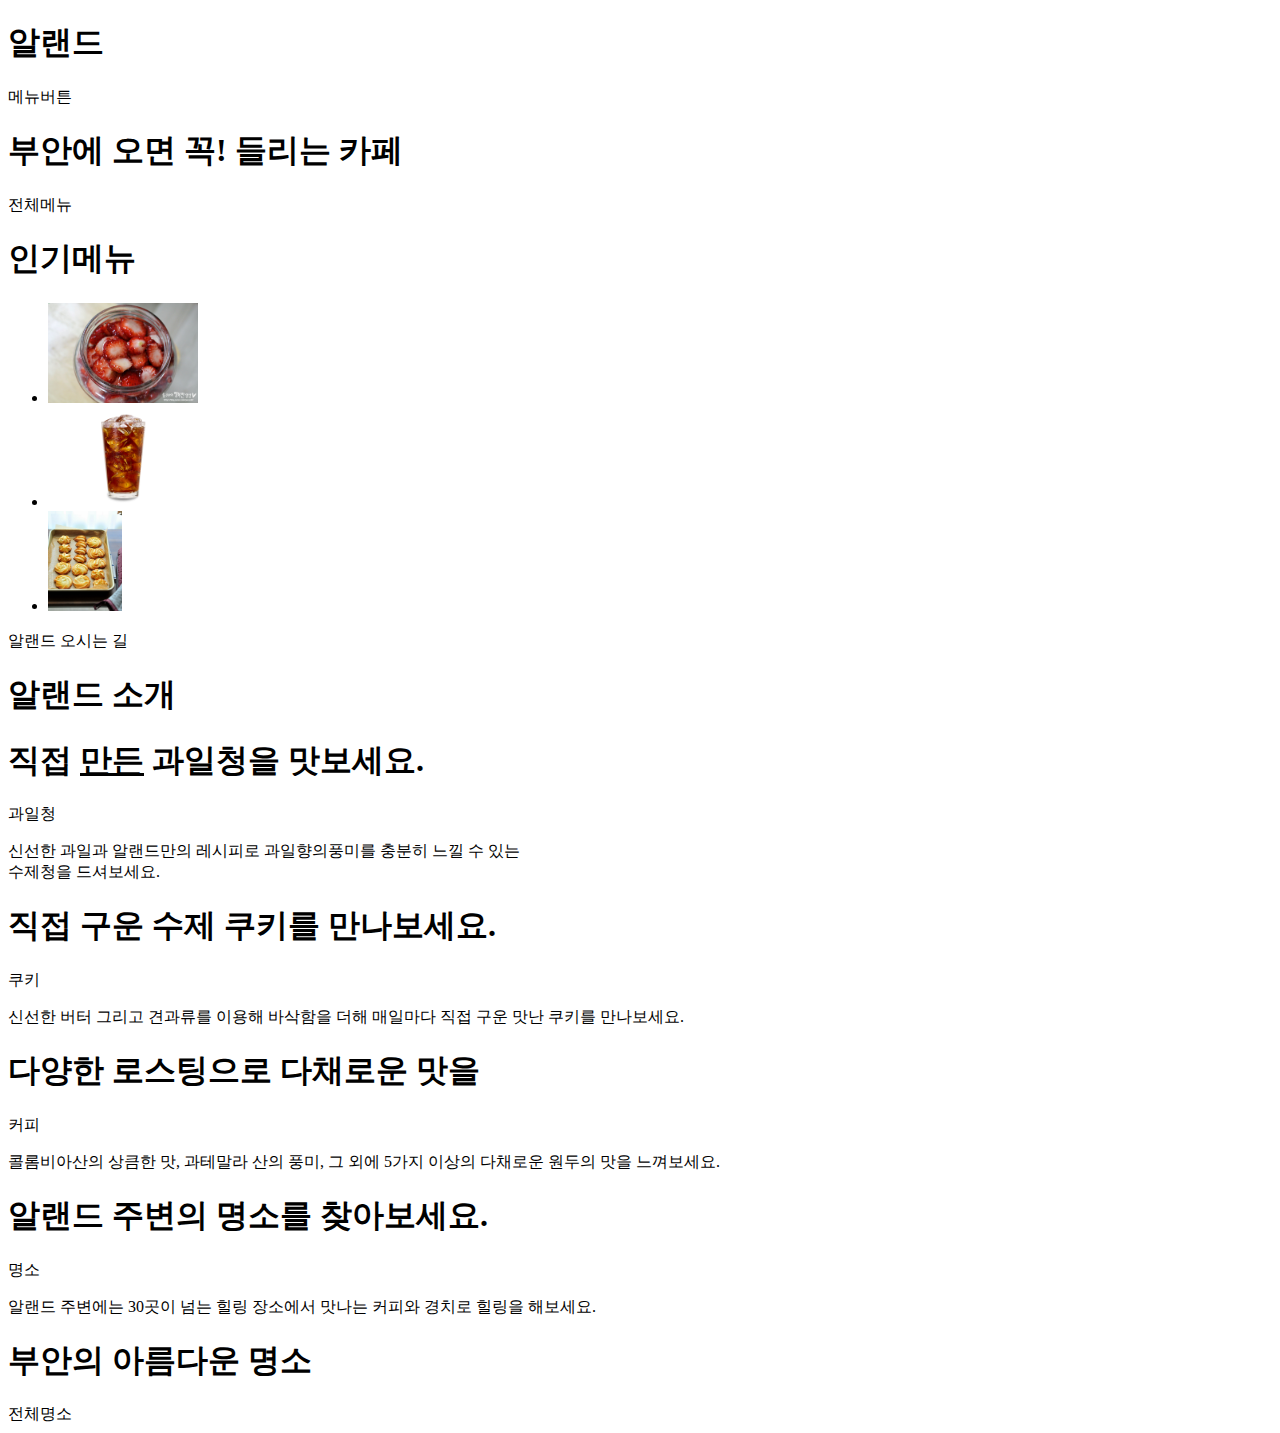
==== index.html @ 7d6f7ea0 "html-study" ====
<!DOCTYPE html>
<html lang="en">
  <head>
    <meta charset="UTF-8" />
    <meta http-equiv="X-UA-Compatible" content="IE=edge" />
    <meta name="viewport" content="width=device-width, initial-scale=1.0" />
    <title>Document</title>
  </head>
  <body>
    <header>
      <h1>알랜드</h1>
      <div>메뉴버튼</div>
    </header>
    <!-- -------------------------------------------------------------------------- -->
    <nav>
      <h1>부안에 오면 꼭! 들리는 카페</h1>

      <div>전체메뉴</div>

      <nav>
        <h1>인기메뉴</h1>
        <ul>
          <li>
            <a target="_blank" href="menu/detail.html"
              ><img height="100" src="images/17.jpg" alt="딸기청"
            /></a>
          </li>
          <li>
            <a href="menu/detail.html"
              ><img height="100" src="images/18.jpg" alt="아메리카노"
            /></a>
          </li>
          <li>
            <a href="menu/detail.html"
              ><img height="100" src="images/19.jpg" alt="버터쿠키"
            /></a>
          </li>
        </ul>
      </nav>

      <div>알랜드 오시는 길</div>
    </nav>

    <!-- -------------------------------------------------------------------------- -->
    <section id="aland-info">
      <h1>알랜드 소개</h1>

      <article>
        <h1>직접 <u>만든</u> 과일청을 맛보세요.</h1>
        <div>과일청</div>
        <p>
          신선한 과일과 알랜드만의 레시피로 과일향의풍미를 충분히 느낄 수
          있는<br />
          수제청을 드셔보세요.
        </p>
      </article>

      <article>
        <h1>직접 구운 수제 쿠키를 만나보세요.</h1>
        <div>쿠키</div>
        <p>
          신선한 버터 그리고 견과류를 이용해 바삭함을 더해 매일마다 직접 구운
          맛난 쿠키를 만나보세요.
        </p>
      </article>

      <article>
        <h1>다양한 로스팅으로 다채로운 맛을</h1>
        <div>커피</div>
        <p>
          콜롬비아산의 상큼한 맛, 과테말라 산의 풍미, 그 외에 5가지 이상의
          다채로운 원두의 맛을 느껴보세요.
        </p>
      </article>

      <article>
        <h1>알랜드 주변의 명소를 찾아보세요.</h1>
        <div>명소</div>
        <p>
          알랜드 주변에는 30곳이 넘는 힐링 장소에서 맛나는 커피와 경치로 힐링을
          해보세요.
        </p>
      </article>
    </section>

    <!-- -------------------------------------------------------------------------- -->
    <section>
      <header>
        <h1>부안의 아름다운 명소</h1>
        <div>전체명소</div>
      </header>
    </section>
  </body>
</html>
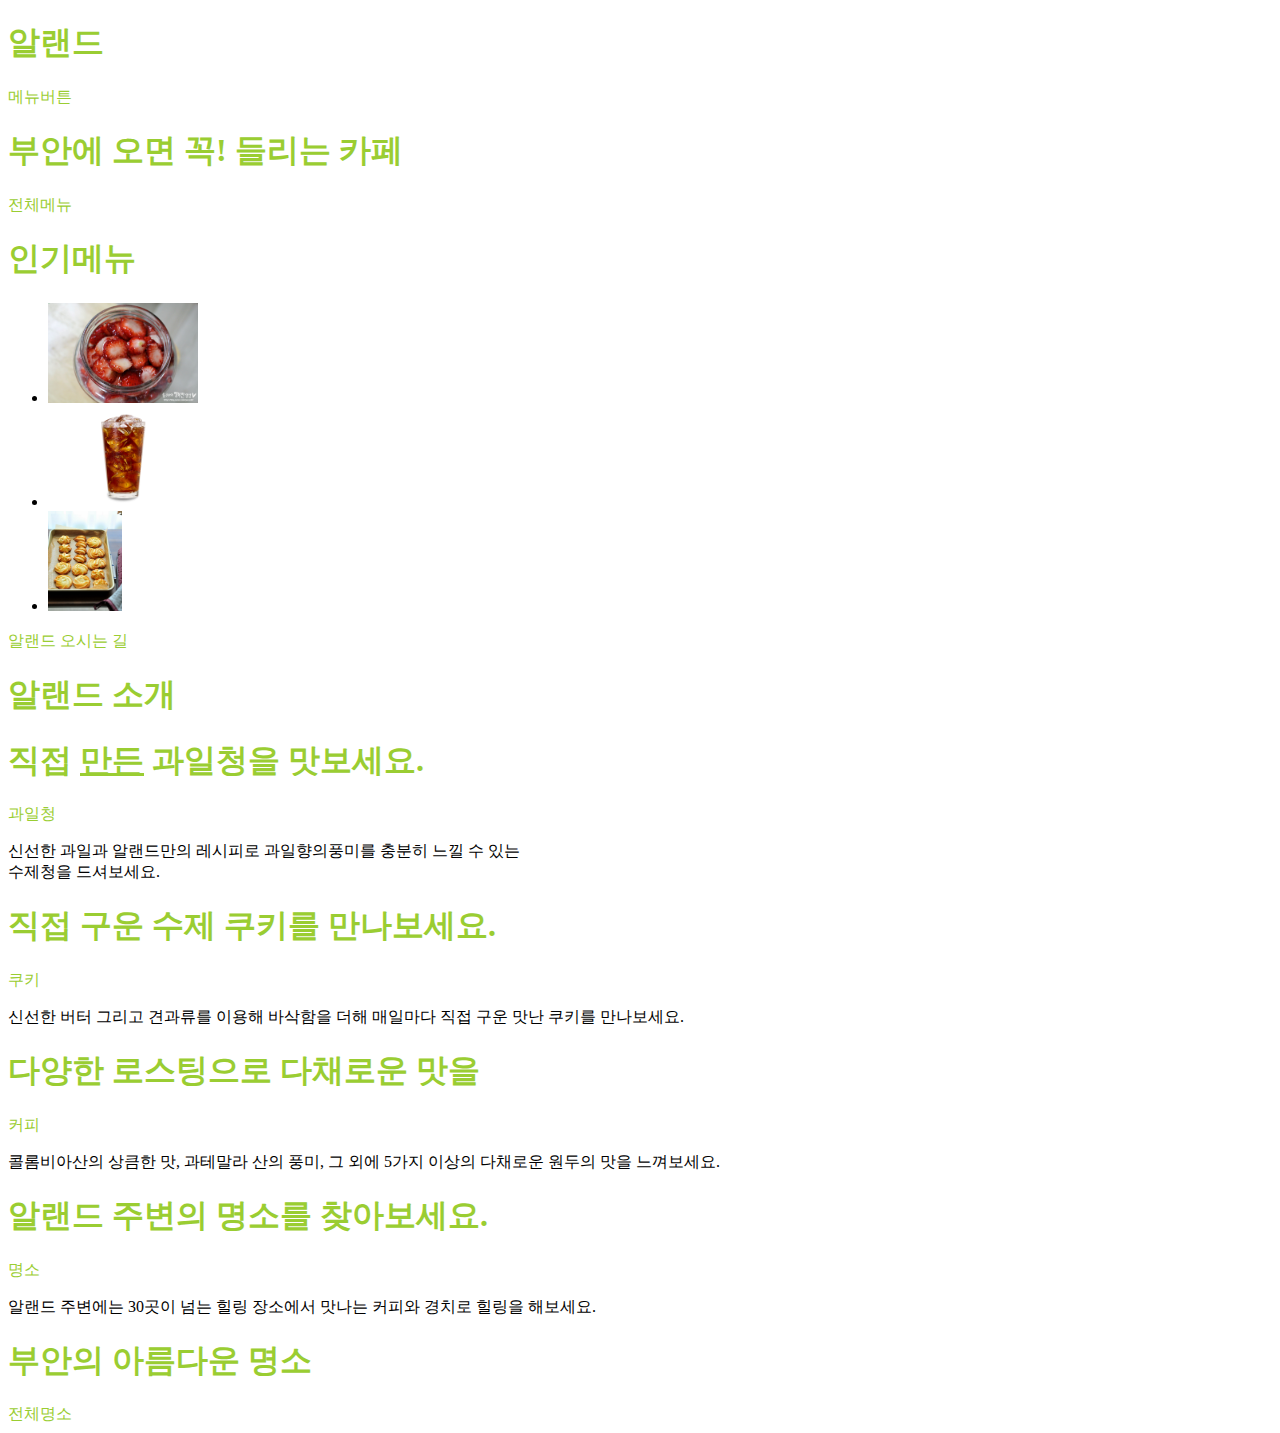
==== commit 2800d83e: "html-study" ====
--- a/index.html
+++ b/index.html
@@ -5,6 +5,12 @@
     <meta http-equiv="X-UA-Compatible" content="IE=edge" />
     <meta name="viewport" content="width=device-width, initial-scale=1.0" />
     <title>Document</title>
+    <style>
+      h1,
+      div {
+        color: yellowgreen;
+      }
+    </style>
   </head>
   <body>
     <header>
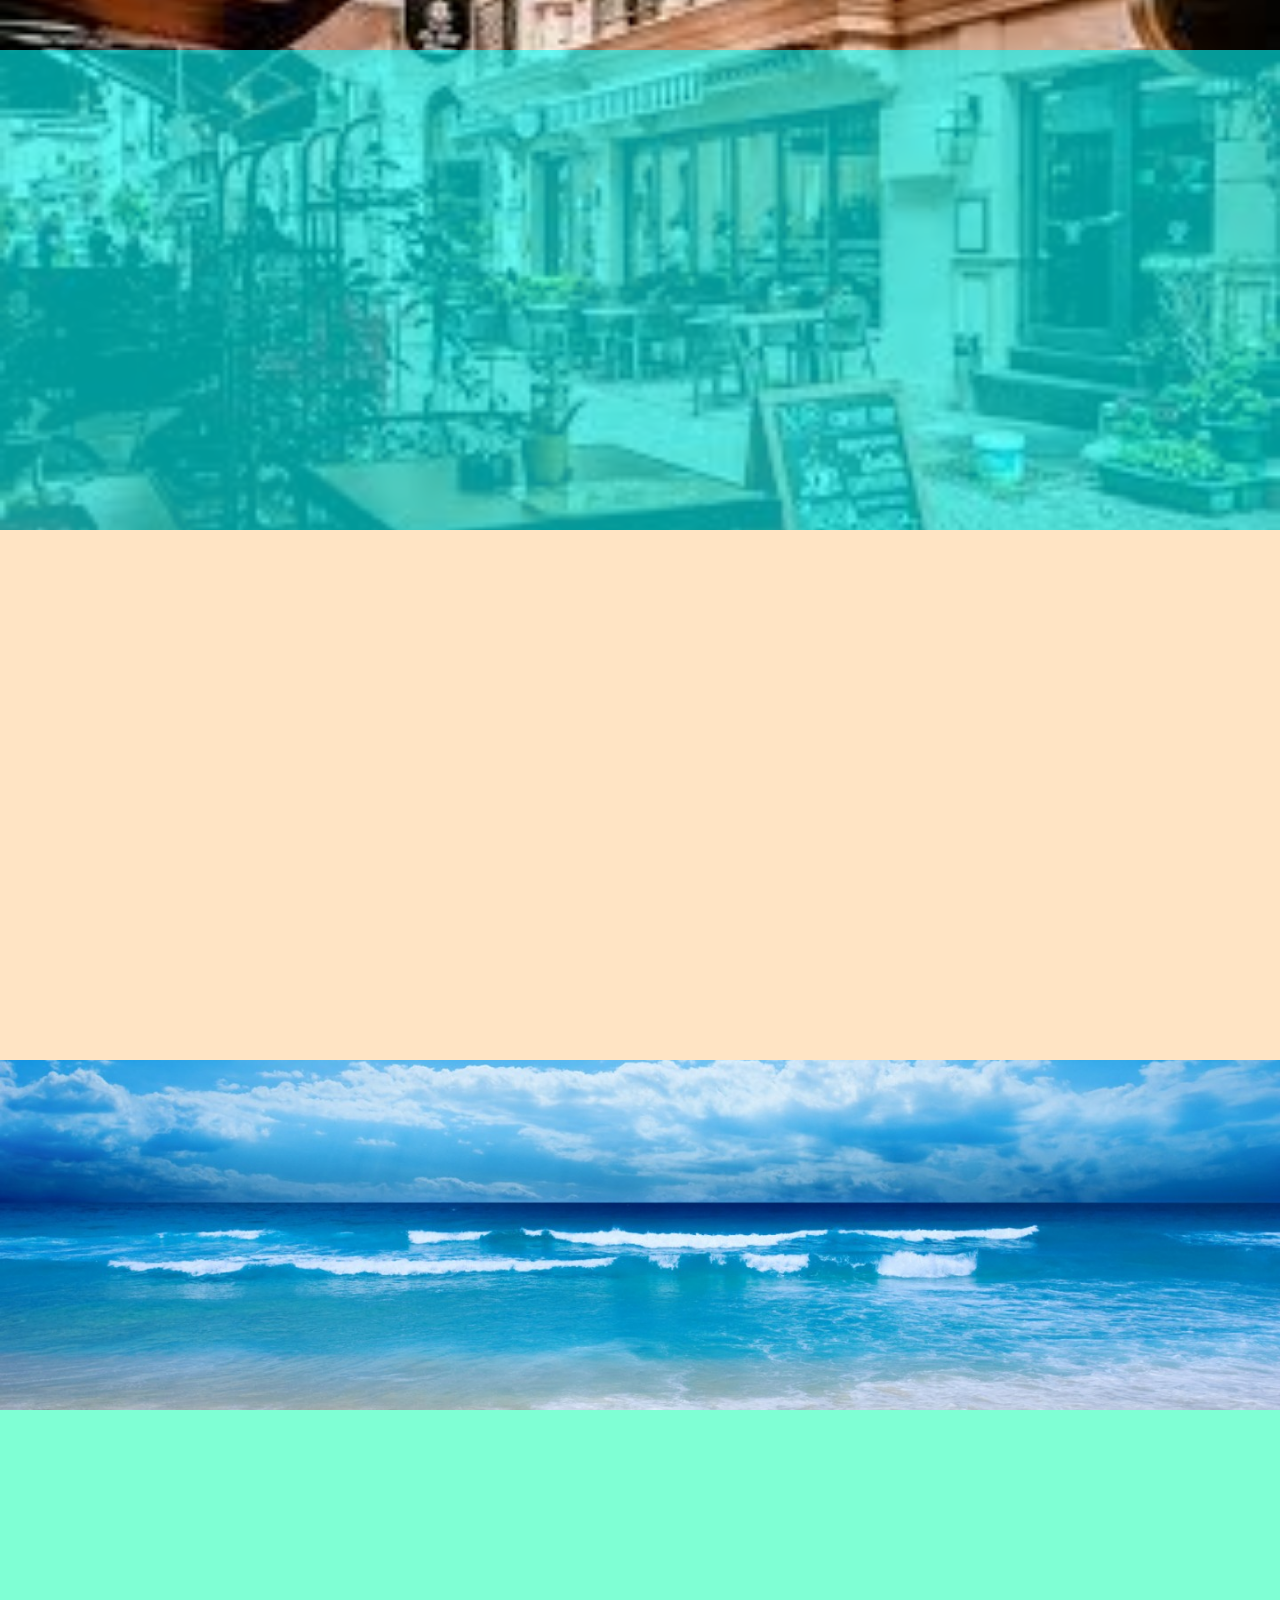
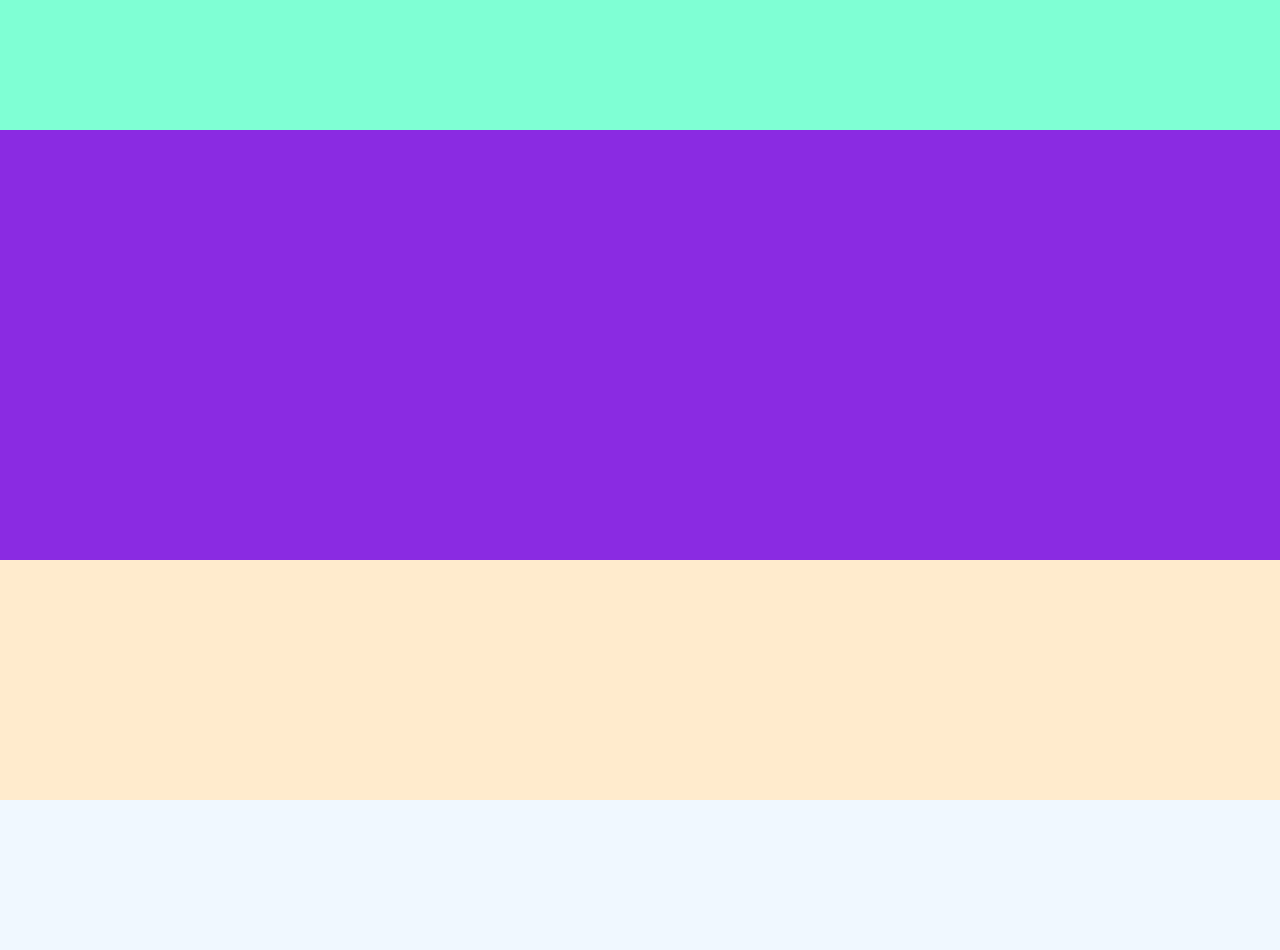
==== commit b67728f6: "html/css-study" ====
--- a/index.html
+++ b/index.html
@@ -5,21 +5,18 @@
     <meta http-equiv="X-UA-Compatible" content="IE=edge" />
     <meta name="viewport" content="width=device-width, initial-scale=1.0" />
     <title>Document</title>
-    <style>
-      h1,
-      div {
-        color: yellowgreen;
-      }
-    </style>
+    <!-- <link rel="stylesheet" href="css/style.css" type="text/css" /> -->
+    <link rel="stylesheet" href="css/index.css" type="text/css" />
   </head>
   <body>
-    <header>
-      <h1>알랜드</h1>
-      <div>메뉴버튼</div>
-    </header>
-    <!-- -------------------------------------------------------------------------- -->
-    <nav>
-      <h1>부안에 오면 꼭! 들리는 카페</h1>
+    <div class="header-cafe-bg-box">
+      <header class="header">
+        <!-- <h1>알랜드</h1>
+      <div>메뉴버튼</div> -->
+      </header>
+      <!-- -------------------------------------------------------------------------- -->
+      <nav id="cafe" class="cafe">
+        <!-- <h1>부안에 오면 꼭! 들리는 카페</h1>
 
       <div>전체메뉴</div>
 
@@ -44,12 +41,12 @@
         </ul>
       </nav>
 
-      <div>알랜드 오시는 길</div>
-    </nav>
-
+      <div>알랜드 오시는 길</div> -->
+      </nav>
+    </div>
     <!-- -------------------------------------------------------------------------- -->
-    <section id="aland-info">
-      <h1>알랜드 소개</h1>
+    <section class="rland">
+      <!-- <h1>알랜드 소개</h1>
 
       <article>
         <h1>직접 <u>만든</u> 과일청을 맛보세요.</h1>
@@ -86,15 +83,20 @@
           알랜드 주변에는 30곳이 넘는 힐링 장소에서 맛나는 커피와 경치로 힐링을
           해보세요.
         </p>
-      </article>
+      </article> -->
     </section>
 
     <!-- -------------------------------------------------------------------------- -->
-    <section>
-      <header>
+    <section class="spot">
+      <!-- <header>
         <h1>부안의 아름다운 명소</h1>
         <div>전체명소</div>
-      </header>
+      </header> -->
     </section>
+    <section class="visited-review"></section>
+    <section class="blog"></section>
+    <section class="location"></section>
+    <section class="business-hour"></section>
+    <footer class="footer"></footer>
   </body>
 </html>
--- a/css/style.css
+++ b/css/style.css
@@ -0,0 +1,3 @@
+body {
+  margin: 0;
+}
--- a/css/index.css
+++ b/css/index.css
@@ -0,0 +1,53 @@
+@import url(style.css);
+
+.header-cafe-bg-box {
+  background-image: url("../images/cafe.jpg");
+  background-repeat: no-repeat;
+  background-position: center;
+  background-size: cover;
+}
+
+.header {
+  height: 50px;
+  /* vh, vw, vmin, vmax */
+}
+
+.cafe {
+  height: 480px;
+  background-color: #00ffff99;
+}
+
+.rland {
+  height: 530px;
+  background-color: bisque;
+}
+
+.spot {
+  height: 350px;
+  /* background: url("../images/sea.jpg"); */
+  background: url("../images/sea2.jpg") no-repeat center/cover;
+  /* background-image:url("../images/sea2.jpg") */
+  /* background-repeat: no-repeat;
+  background-position: center;
+  background-size: cover; */
+}
+
+.blog {
+  height: 320px;
+  background-color: aquamarine;
+}
+
+.location {
+  height: 430px;
+  background-color: blueviolet;
+}
+
+.business-hour {
+  height: 240px;
+  background-color: blanchedalmond;
+}
+
+.footer {
+  height: 150px;
+  background-color: aliceblue;
+}
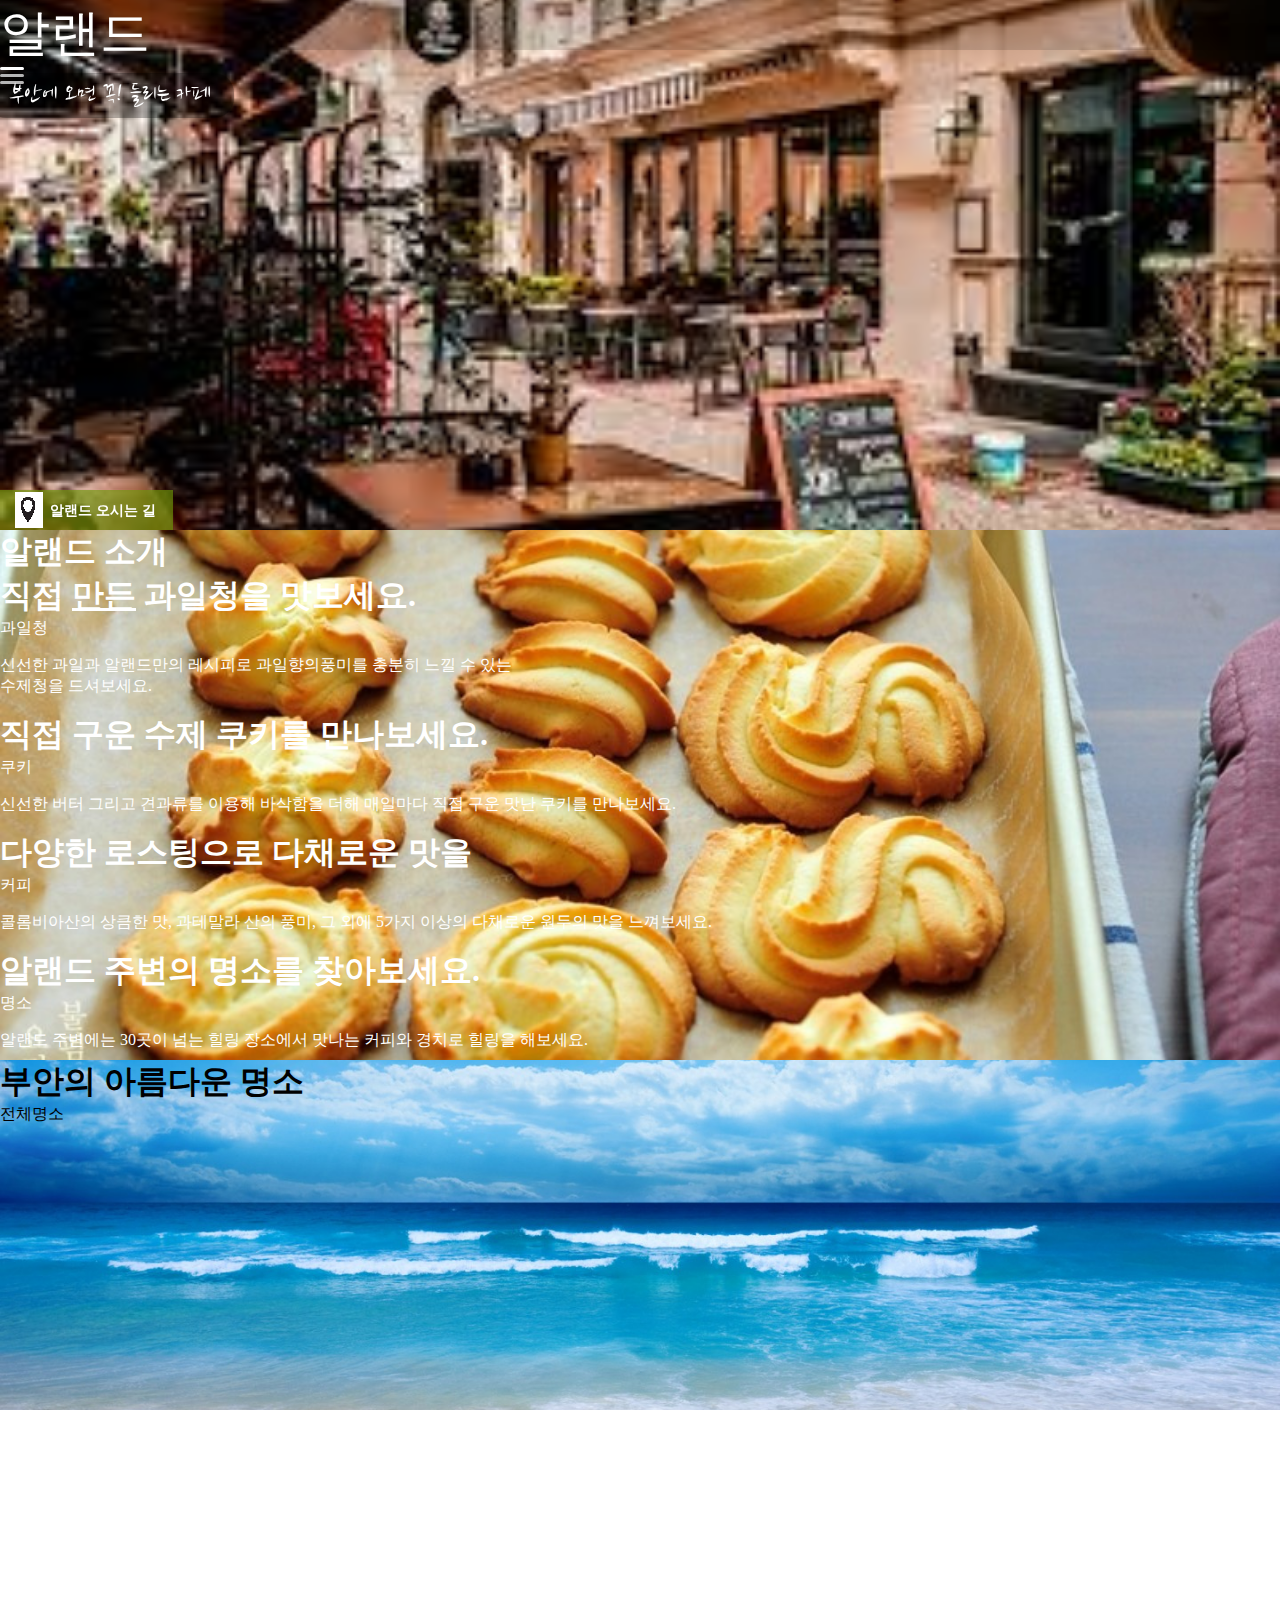
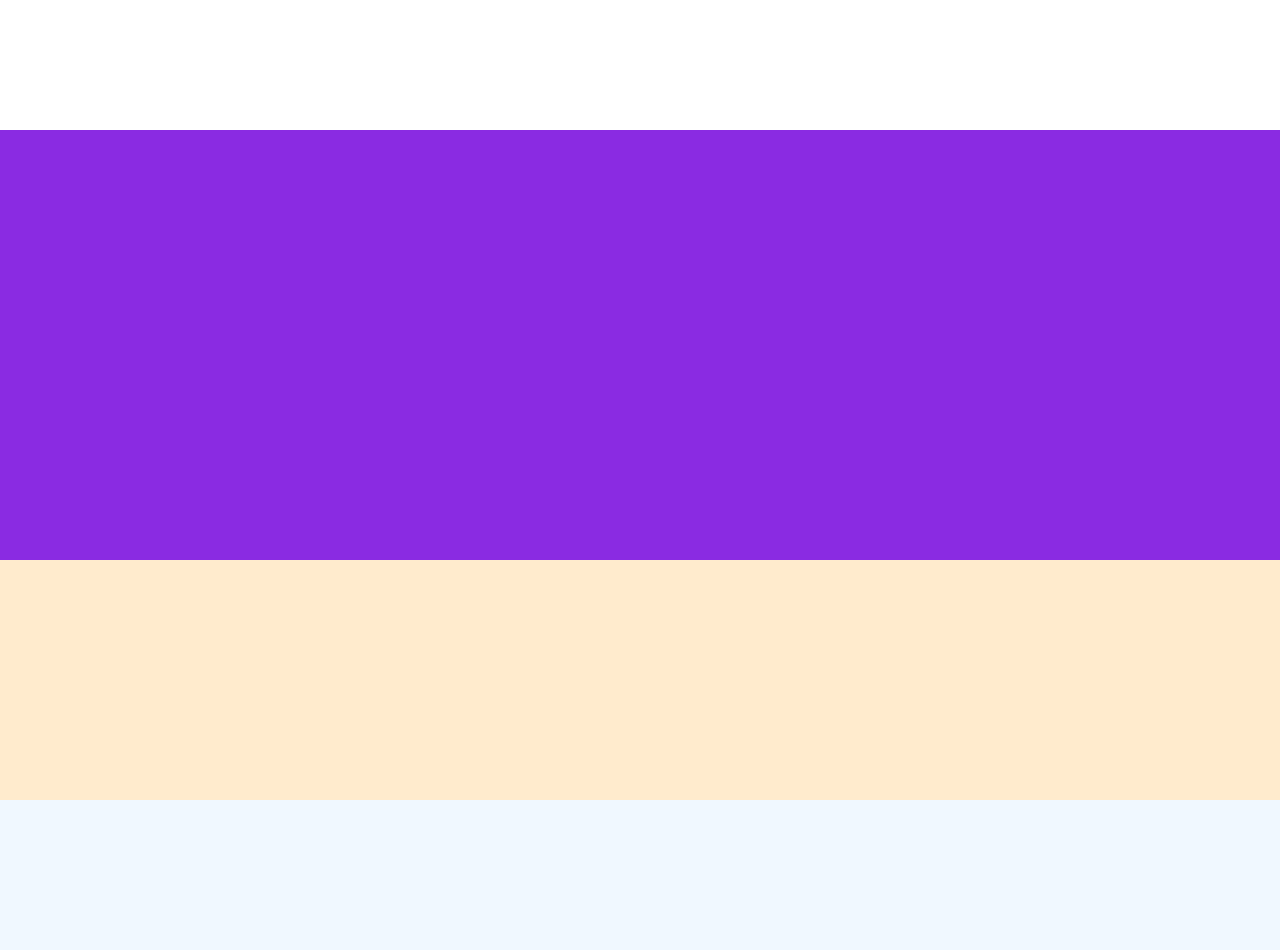
==== commit 87f9c648: "css-study" ====
--- a/index.html
+++ b/index.html
@@ -11,42 +11,53 @@
   <body>
     <div class="header-cafe-bg-box">
       <header class="header">
-        <!-- <h1>알랜드</h1>
-      <div>메뉴버튼</div> -->
+        <h1 class="header-title">알랜드</h1>
+        <div><a class="img-btn-menu">메뉴버튼</a></div>
       </header>
       <!-- -------------------------------------------------------------------------- -->
       <nav id="cafe" class="cafe">
-        <!-- <h1>부안에 오면 꼭! 들리는 카페</h1>
+        <h1 class="cafe-title">부안에 오면 꼭! 들리는 카페</h1>
 
-      <div>전체메뉴</div>
+        <!-- <div><a href="" class="btn-cafe-menu-all">전체메뉴</a></div>
 
-      <nav>
-        <h1>인기메뉴</h1>
-        <ul>
-          <li>
-            <a target="_blank" href="menu/detail.html"
-              ><img height="100" src="images/17.jpg" alt="딸기청"
-            /></a>
-          </li>
-          <li>
-            <a href="menu/detail.html"
-              ><img height="100" src="images/18.jpg" alt="아메리카노"
-            /></a>
-          </li>
-          <li>
-            <a href="menu/detail.html"
-              ><img height="100" src="images/19.jpg" alt="버터쿠키"
-            /></a>
-          </li>
-        </ul>
-      </nav>
+        <nav class="top-menu d-inline-block">
+          <h1 class="d-none">인기메뉴</h1>
+          <ul class="d-inline-block">
+            <li>
+              <img height="100" src="images/17.jpg" alt="딸기청" />
+              <a target="_blank" href="menu/detail.html">딸기청</a>
+            </li>
+            <li>
+              <img height="100" src="images/18.jpg" alt="카페 아메리카노" />
+              <a href="menu/detail.html">카페 아메리카노</a>
+            </li>
+            <li>
+              <img height="100" src="images/19.jpg" alt="버터쿠키" />
+              <a href="menu/detail.html">버터쿠키</a>
+            </li>
+            <li>
+              <img height="100" src="images/17.jpg" alt="딸기청" />
+              <a target="_blank" href="menu/detail.html">딸기청</a>
+            </li>
+            <li>
+              <img height="100" src="images/18.jpg" alt="카페 아메리카노" />
+              <a href="menu/detail.html">카페 아메리카노</a>
+            </li>
+            <li>
+              <img height="100" src="images/19.jpg" alt="버터쿠키" />
+              <a href="menu/detail.html">버터쿠키</a>
+            </li>
+          </ul>
+        </nav> -->
 
-      <div>알랜드 오시는 길</div> -->
+        <div class="rland-location d-inline-block">
+          <a href="" class="btn-rland-location">알랜드 오시는 길</a>
+        </div>
       </nav>
     </div>
     <!-- -------------------------------------------------------------------------- -->
     <section class="rland">
-      <!-- <h1>알랜드 소개</h1>
+      <h1>알랜드 소개</h1>
 
       <article>
         <h1>직접 <u>만든</u> 과일청을 맛보세요.</h1>
@@ -83,15 +94,15 @@
           알랜드 주변에는 30곳이 넘는 힐링 장소에서 맛나는 커피와 경치로 힐링을
           해보세요.
         </p>
-      </article> -->
+      </article>
     </section>
 
     <!-- -------------------------------------------------------------------------- -->
     <section class="spot">
-      <!-- <header>
+      <header>
         <h1>부안의 아름다운 명소</h1>
         <div>전체명소</div>
-      </header> -->
+      </header>
     </section>
     <section class="visited-review"></section>
     <section class="blog"></section>
--- a/css/style.css
+++ b/css/style.css
@@ -1,3 +1,19 @@
-body {
+/* ==============reset==================== */
+body,
+h1 {
   margin: 0;
 }
+
+a {
+  text-decoration: none;
+}
+
+/* ============utils=================== */
+/* -----------display--------- */
+.d-none {
+  display: none;
+}
+
+.d-inline-block {
+  display: inline-block;
+}
--- a/css/index.css
+++ b/css/index.css
@@ -1,4 +1,22 @@
 @import url(style.css);
+/* 시스템 폰트를 웹폰트로 바꿔 사용 
+@font-face{
+    font-family: "newlec";
+    src:url("../font/aa.woff2");
+} */
+
+@import url("https://fonts.googleapis.com/css2?family=Nanum+Brush+Script&display=swap");
+
+.img-btn-menu {
+  background-image: url("../images/menu.svg");
+  background-repeat: no-repeat;
+  background-position: left top;
+  width: 24px;
+  height: 24px;
+  display: inline-block;
+  overflow: hidden;
+  text-indent: -999px;
+}
 
 .header-cafe-bg-box {
   background-image: url("../images/cafe.jpg");
@@ -8,18 +26,55 @@
 }
 
 .header {
+  width: 100%;
   height: 50px;
   /* vh, vw, vmin, vmax */
+  background-color: #0002;
+  /* layout */
+  position: sticky;
+  top: 0px;
 }
 
 .cafe {
   height: 480px;
-  background-color: #00ffff99;
+  /* background-color: #00ffff99; */
+  /* background: linear-gradient(#e66465, #9198e5);
+ */
+  position: relative;
+}
+.cafe-title {
+  position: absolute;
+  left: -14px;
+  top: 23px;
+}
+
+.rland-location {
+  position: absolute;
+  /* position: fixed; */
+  /* position: relative; */
+  /* position: sticky; */
+
+  left: 0px;
+  /* left: 0px; */
+  bottom: 0px;
 }
 
 .rland {
   height: 530px;
-  background-color: bisque;
+  background: url("../images/19.jpg") no-repeat left top/cover;
+  overflow: auto;
+  color: white;
+  background-attachment: fixed;
+
+  /* background-image: radial-gradient(
+    ellipse closest-side at 100px 100px,
+    red 33%,
+    green 33% 66%,
+    blue 66% 100%
+  ); */
+
+  /* background-image: linear-gradient(45deg, red 20%, green 70%, blue 100%); */
+  /* background-image: linear-gradient(45deg, red 20%, green 20% 70%, blue 70% 100%); */
 }
 
 .spot {
@@ -34,7 +89,7 @@
 
 .blog {
   height: 320px;
-  background-color: aquamarine;
+  /* background-color: aquamarine; */
 }
 
 .location {
@@ -51,3 +106,118 @@
   height: 150px;
   background-color: aliceblue;
 }
+/* ======content block=================================== */
+.header-title {
+  font-family: "Segoe UI", "굴림", "돋움", sans-serif;
+  font-weight: normal;
+  font-size: 50px;
+  color: #fff;
+  font-style: oblique 80deg;
+  font-stretch: expanded;
+}
+.cafe-title {
+  font-family: "Nanum Brush Script", cursive;
+  font-size: 26px;
+  font-weight: normal;
+  color: white;
+  text-align: center;
+  line-height: 45px;
+  /* 콘텐츠 박스 스타일 */
+  background-color: rgba(0, 0, 0, 0.29);
+  width: 248px;
+  height: 45px;
+  border-radius: 20px;
+}
+
+.top-menu {
+  padding: 31px 0;
+  background-color: #fff6;
+}
+
+.top-menu > ul {
+  width: 1000px;
+  margin: 0;
+  padding: 0;
+  /* border: 1px solid blue; */
+
+  overflow: hidden;
+}
+
+.top-menu li {
+  float: left;
+  list-style-type: none;
+  width: 100px;
+  height: 100px;
+  /* border: 1px solid red; */
+
+  margin-left: 20px;
+}
+
+.top-menu li:first-child {
+  margin-left: 24px;
+}
+
+.top-menu li > img {
+  width: 100%;
+  height: 100%;
+  object-fit: cover;
+}
+
+.top-menu li > a {
+  width: 100%;
+  height: 100%;
+  border: 1px solid green;
+  text-align: center;
+
+  display: flex;
+  align-items: center;
+  justify-content: center;
+
+  background-color: #0006;
+  color: #fff;
+}
+
+.top-menu li:hover > a {
+  position: relative;
+  top: -100%;
+}
+
+/* ======================btn content================== */
+
+.btn-cafe-menu-all {
+  /* text style */
+  font-family: "Segoe UI", sans-serif;
+  font-size: 12px;
+  font-weight: bold;
+  color: white;
+  text-align: center;
+  line-height: 30px;
+
+  /* content box style */
+  display: inline-block;
+  /* width: 100px;
+  height: 30px; */
+  padding: 3px 14px;
+  border-radius: 10px 0%;
+  background-color: #d68814;
+  text-decoration: none;
+}
+
+.btn-rland-location {
+  font-family: "Segoe UI", sans-serif;
+  font-size: 14px;
+  font-weight: bold;
+  color: #fff;
+  line-height: 40px;
+
+  display: inline-block;
+  background-color: rgba(110, 152, 9, 0.65);
+  box-sizing: border-box;
+  width: 173px;
+  height: 40px;
+  padding-left: 50px;
+
+  background-image: url("../images/location.png");
+  background-repeat: no-repeat;
+  background-position: left 15px center;
+}
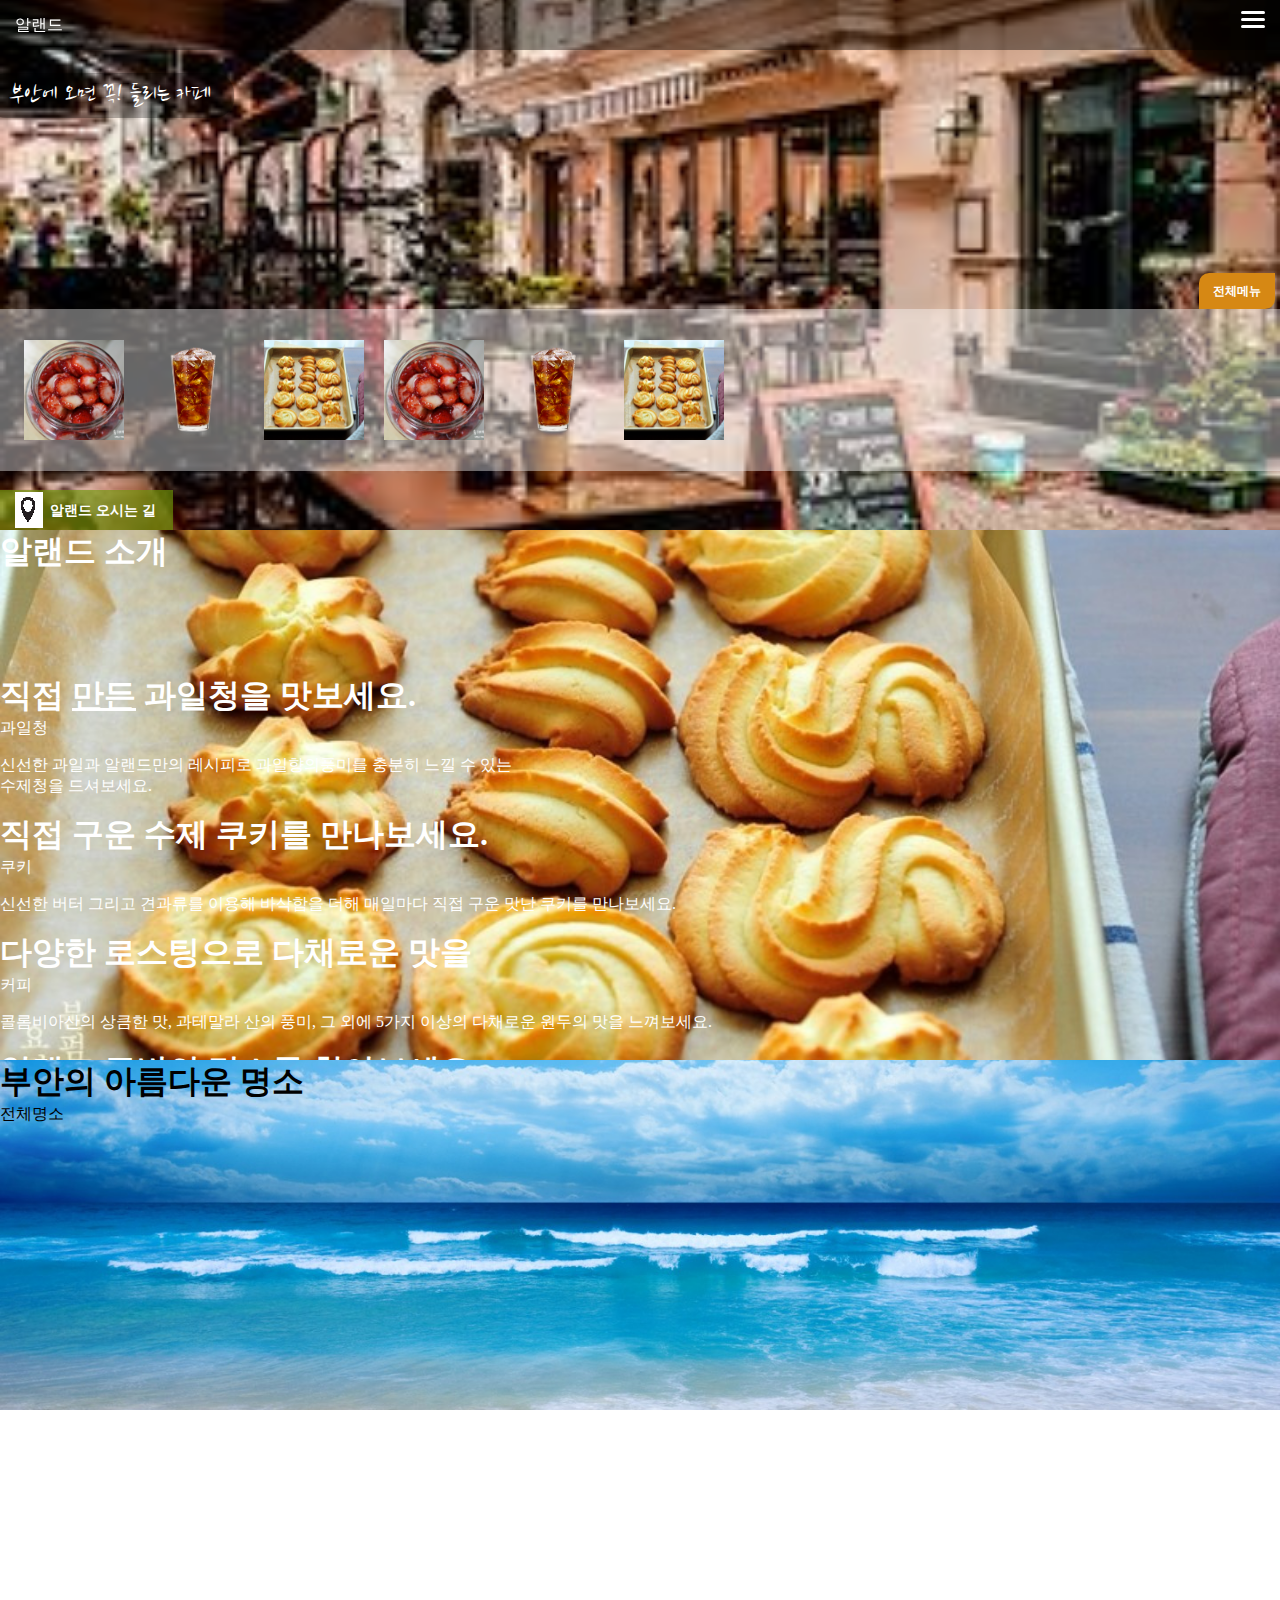
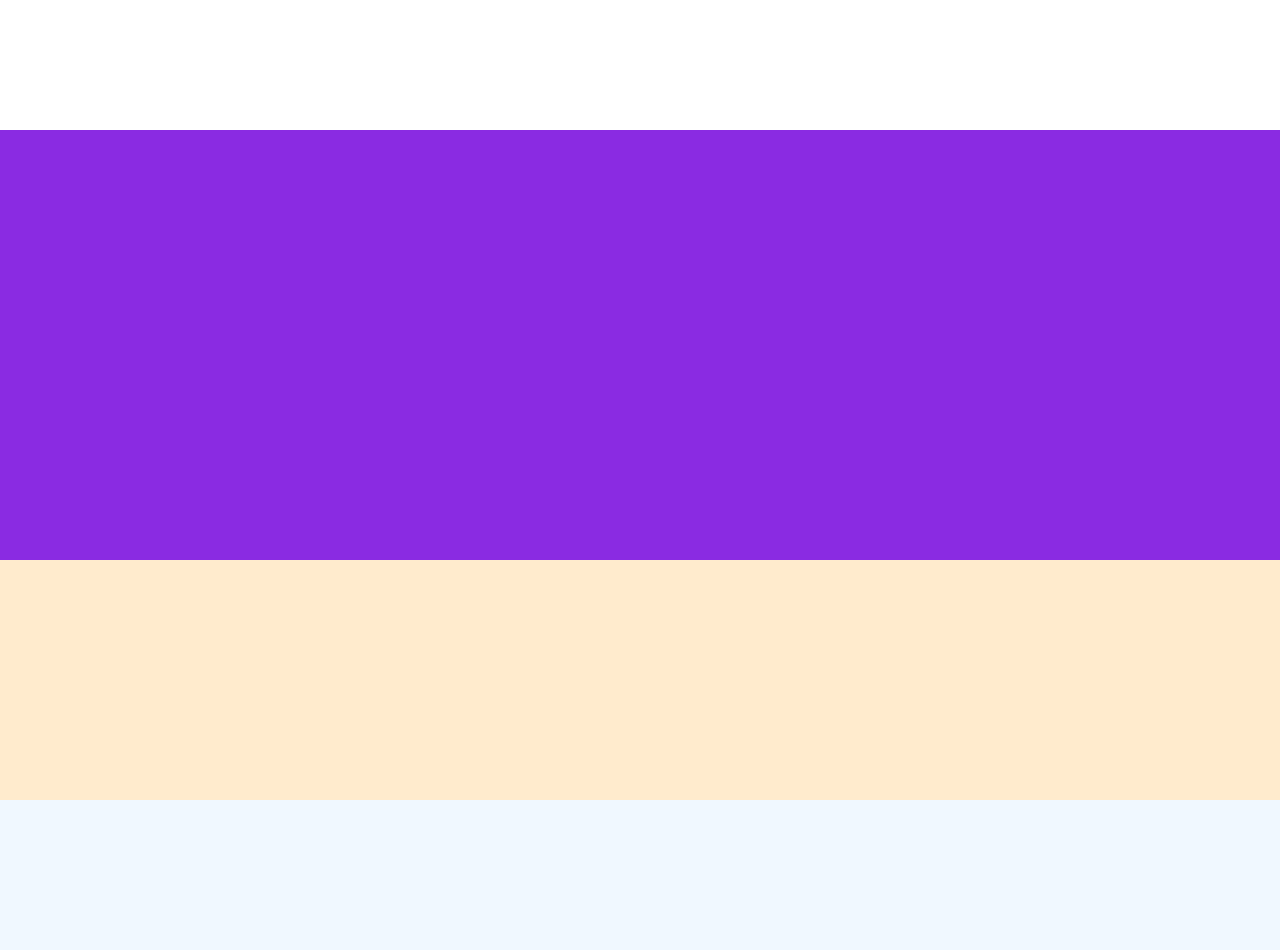
==== commit 6c2fac49: "css/javascript-study" ====
--- a/index.html
+++ b/index.html
@@ -18,7 +18,9 @@
       <nav id="cafe" class="cafe">
         <h1 class="cafe-title">부안에 오면 꼭! 들리는 카페</h1>
 
-        <!-- <div><a href="" class="btn-cafe-menu-all">전체메뉴</a></div>
+        <div class="cafe-menu-all">
+          <a href="" class="btn-cafe-menu-all">전체메뉴</a>
+        </div>
 
         <nav class="top-menu d-inline-block">
           <h1 class="d-none">인기메뉴</h1>
@@ -48,7 +50,7 @@
               <a href="menu/detail.html">버터쿠키</a>
             </li>
           </ul>
-        </nav> -->
+        </nav>
 
         <div class="rland-location d-inline-block">
           <a href="" class="btn-rland-location">알랜드 오시는 길</a>
@@ -58,6 +60,8 @@
     <!-- -------------------------------------------------------------------------- -->
     <section class="rland">
       <h1>알랜드 소개</h1>
+
+      <article class="rland-item"></article>
 
       <article>
         <h1>직접 <u>만든</u> 과일청을 맛보세요.</h1>
--- a/css/index.css
+++ b/css/index.css
@@ -29,10 +29,17 @@
   width: 100%;
   height: 50px;
   /* vh, vw, vmin, vmax */
-  background-color: #0002;
+  background-color: #0006;
   /* layout */
   position: sticky;
   top: 0px;
+
+  /* item layout */
+  display: flex;
+  align-items: center;
+  justify-content: space-between;
+  padding: 0 15px;
+  box-sizing: border-box;
 }
 
 .cafe {
@@ -40,23 +47,32 @@
   /* background-color: #00ffff99; */
   /* background: linear-gradient(#e66465, #9198e5);
  */
-  position: relative;
+  /* position: relative; */
+  display: flex;
+  flex-direction: column;
 }
 .cafe-title {
-  position: absolute;
+  /* position: absolute;
   left: -14px;
-  top: 23px;
+  top: 23px; */
+  margin-top: 23px;
+  margin-left: -14px;
+}
+.cafe-menu-all {
+  align-self: flex-end;
+  margin-right: 5px;
 }
 
 .rland-location {
-  position: absolute;
+  /* position: absolute;
   /* position: fixed; */
   /* position: relative; */
   /* position: sticky; */
 
-  left: 0px;
+  /* left: 0px;
   /* left: 0px; */
-  bottom: 0px;
+  /* bottom: 0px; */
+  margin-top: 19px;
 }
 
 .rland {
@@ -110,10 +126,11 @@
 .header-title {
   font-family: "Segoe UI", "굴림", "돋움", sans-serif;
   font-weight: normal;
-  font-size: 50px;
+  font-size: 16px;
   color: #fff;
   font-style: oblique 80deg;
   font-stretch: expanded;
+  display: inline-block;
 }
 .cafe-title {
   font-family: "Nanum Brush Script", cursive;
@@ -127,6 +144,7 @@
   width: 248px;
   height: 45px;
   border-radius: 20px;
+  margin-bottom: auto;
 }
 
 .top-menu {
@@ -135,22 +153,24 @@
 }
 
 .top-menu > ul {
-  width: 1000px;
+  /* width: 1000px; */
   margin: 0;
   padding: 0;
   /* border: 1px solid blue; */
-
   overflow: hidden;
+  /* item layout   */
+  display: flex;
 }
 
 .top-menu li {
-  float: left;
+  /* float: left; */
   list-style-type: none;
   width: 100px;
   height: 100px;
-  /* border: 1px solid red; */
 
   margin-left: 20px;
+
+  flex-shrink: 0;
 }
 
 .top-menu li:first-child {
@@ -161,6 +181,7 @@
   width: 100%;
   height: 100%;
   object-fit: cover;
+  vertical-align: middle;
 }
 
 .top-menu li > a {
@@ -180,6 +201,13 @@
 .top-menu li:hover > a {
   position: relative;
   top: -100%;
+}
+/* ----------------rland-item---------------------------------------------------------- */
+.rland-item {
+  display: grid;
+  grid-template-columns: 100px 1fr;
+  grid-template-rows: 35px 65px;
+  column-gap: 20px;
 }
 
 /* ======================btn content================== */
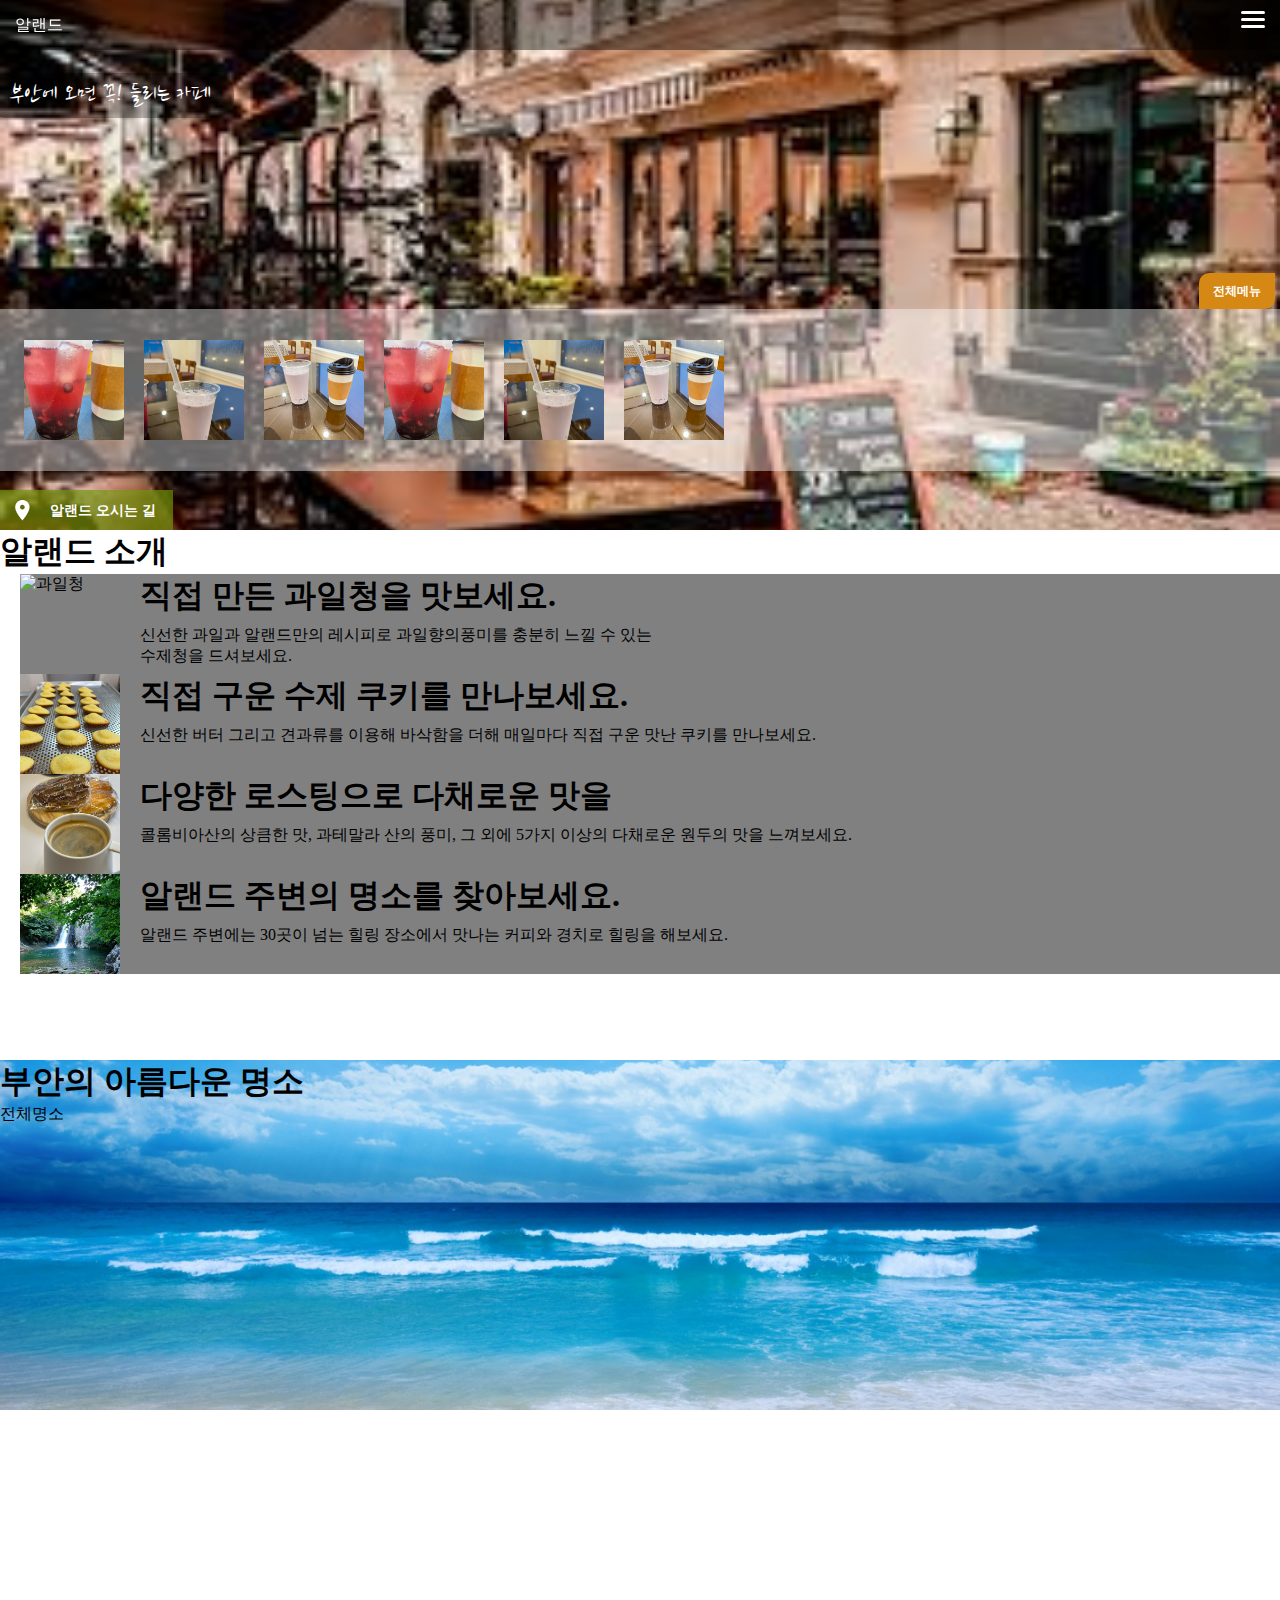
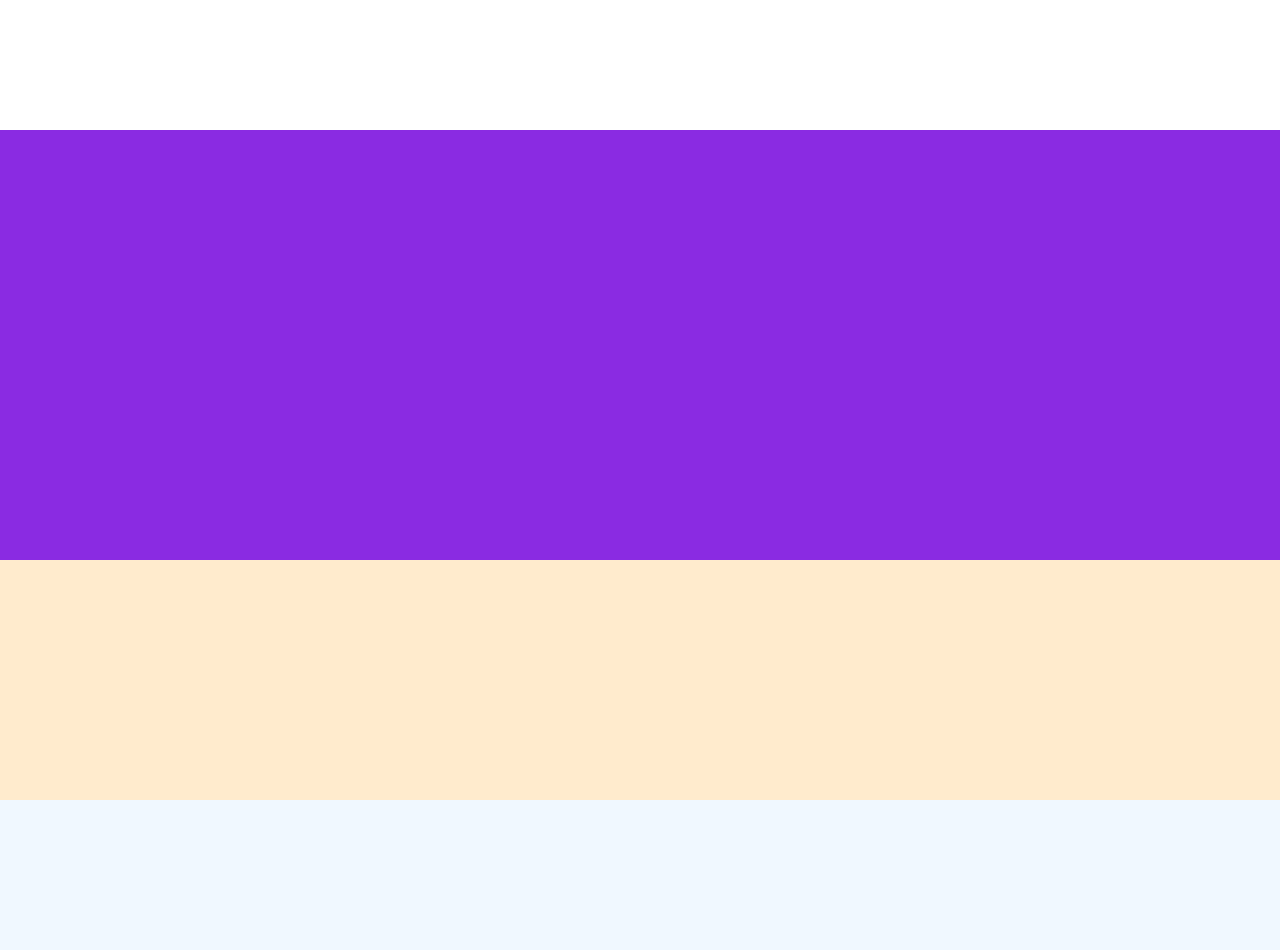
==== commit 703d29e6: "css-study" ====
--- a/index.html
+++ b/index.html
@@ -61,11 +61,10 @@
     <section class="rland">
       <h1>알랜드 소개</h1>
 
-      <article class="rland-item"></article>
+      <article class="rland-item">
+        <h1>직접 만든 과일청을 맛보세요.</h1>
+        <div><img src="/images/25.jpg" alt="과일청" /></div>
 
-      <article>
-        <h1>직접 <u>만든</u> 과일청을 맛보세요.</h1>
-        <div>과일청</div>
         <p>
           신선한 과일과 알랜드만의 레시피로 과일향의풍미를 충분히 느낄 수
           있는<br />
@@ -75,7 +74,8 @@
 
       <article>
         <h1>직접 구운 수제 쿠키를 만나보세요.</h1>
-        <div>쿠키</div>
+        <div><img src="/images/28.jpg" alt="쿠키" /></div>
+
         <p>
           신선한 버터 그리고 견과류를 이용해 바삭함을 더해 매일마다 직접 구운
           맛난 쿠키를 만나보세요.
@@ -84,7 +84,8 @@
 
       <article>
         <h1>다양한 로스팅으로 다채로운 맛을</h1>
-        <div>커피</div>
+        <div><img src="/images/8.jpg" alt="커피" /></div>
+
         <p>
           콜롬비아산의 상큼한 맛, 과테말라 산의 풍미, 그 외에 5가지 이상의
           다채로운 원두의 맛을 느껴보세요.
@@ -93,7 +94,8 @@
 
       <article>
         <h1>알랜드 주변의 명소를 찾아보세요.</h1>
-        <div>명소</div>
+        <div><img src="/images/b8.jpg" alt="명소" /></div>
+
         <p>
           알랜드 주변에는 30곳이 넘는 힐링 장소에서 맛나는 커피와 경치로 힐링을
           해보세요.
--- a/css/index.css
+++ b/css/index.css
@@ -77,10 +77,10 @@
 
 .rland {
   height: 530px;
-  background: url("../images/19.jpg") no-repeat left top/cover;
+  /* background: url("../images/19.jpg") no-repeat left top/cover;
   overflow: auto;
   color: white;
-  background-attachment: fixed;
+  background-attachment: fixed; */
 
   /* background-image: radial-gradient(
     ellipse closest-side at 100px 100px,
@@ -203,11 +203,61 @@
   top: -100%;
 }
 /* ----------------rland-item---------------------------------------------------------- */
-.rland-item {
+/* .rland > article {
   display: grid;
   grid-template-columns: 100px 1fr;
   grid-template-rows: 35px 65px;
   column-gap: 20px;
+  margin-left: 20px;
+  background-color: gray;
+} */
+/* .rland > article > :nth-child(1) {
+  grid-column: 2 / span 1;
+  grid-row: 1 / span 1;
+}
+
+.rland > article > div:nth-child(2) {
+  grid-column: 1 / span 1;
+  grid-row: 1 / span 2;
+}
+.rland > article > div:nth-child(2) img {
+  width: 100%;
+  height: 100%;
+  object-fit: cover;
+}
+
+.rland > article > :nth-child(3) {
+  grid-column: 2 / span 1;
+  grid-row: 2 / span 1;
+} */
+
+.rland > article {
+  display: grid;
+  grid-template-columns: 100px 1fr;
+  grid-template-rows: 35px 65px;
+  column-gap: 20px;
+  margin-left: 20px;
+  background-color: gray;
+  grid-template-areas:
+    "img header"
+    "img paragraph";
+}
+
+.rland > article > :nth-child(1) {
+  grid-area: header;
+}
+
+.rland > article > div:nth-child(2) {
+  grid-area: img;
+}
+.rland > article > div:nth-child(2) img {
+  width: 100%;
+  height: 100%;
+  object-fit: cover;
+}
+
+.rland > article > :nth-child(3) {
+  grid-area: paragraph;
 }
 
 /* ======================btn content================== */
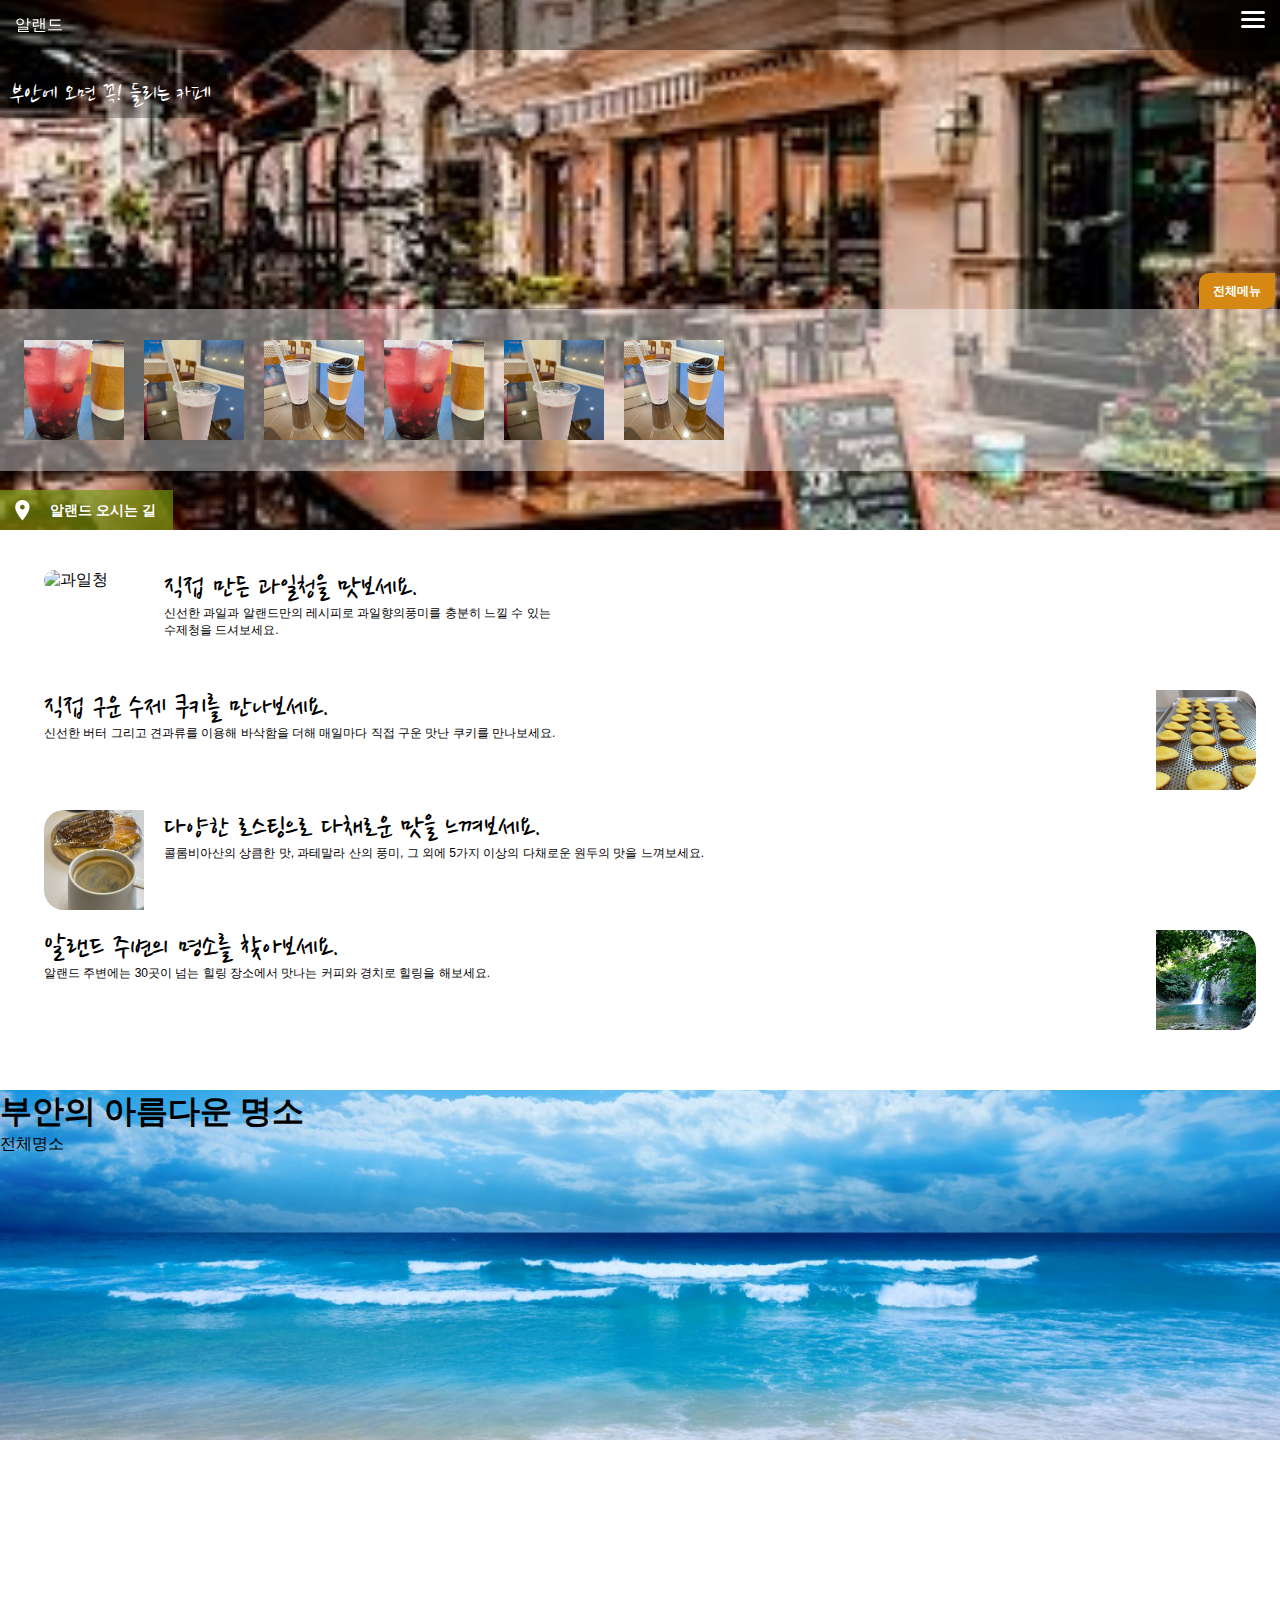
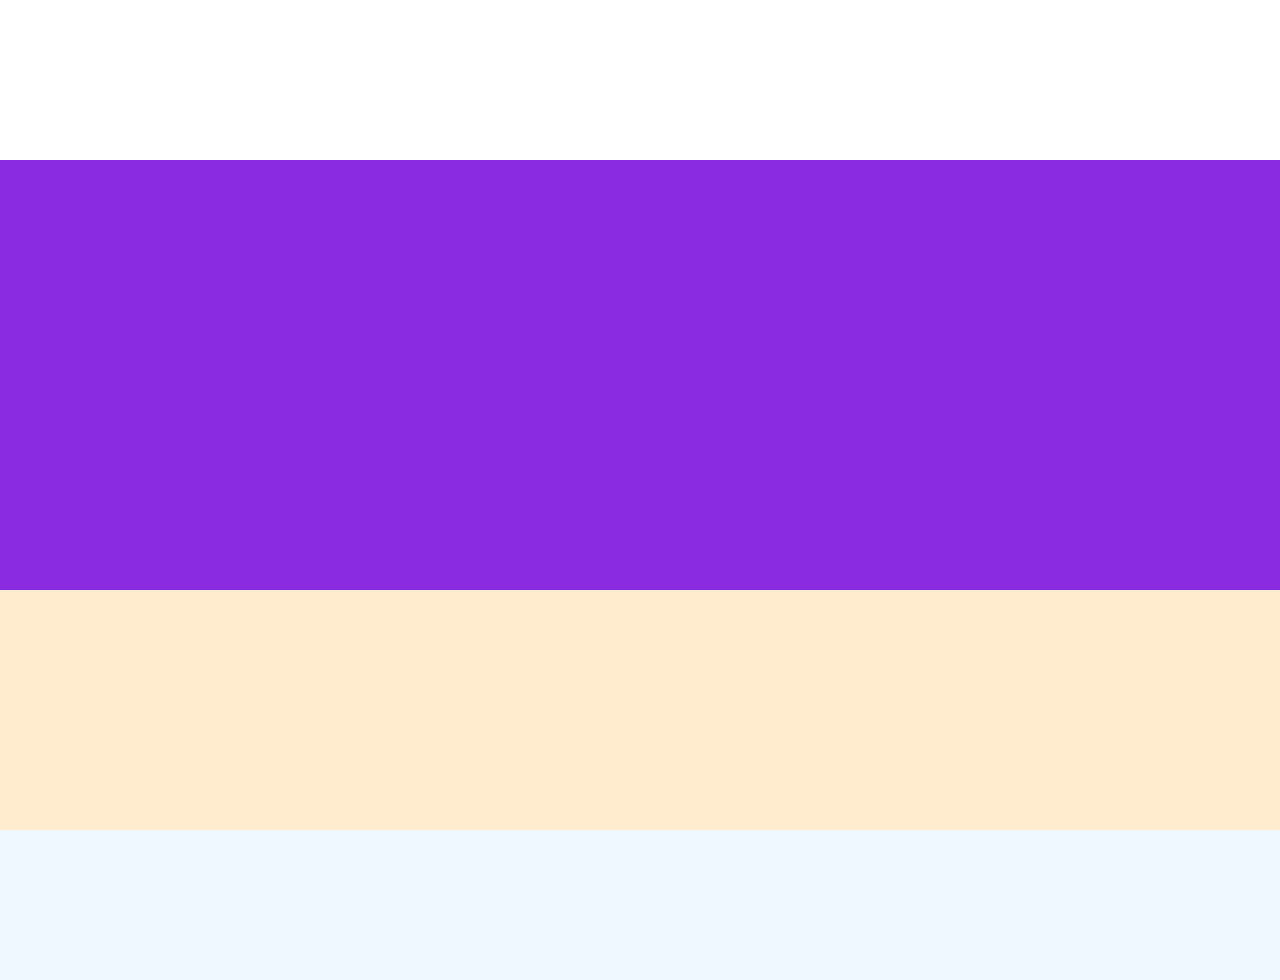
==== commit 498865af: "css-study" ====
--- a/index.html
+++ b/index.html
@@ -59,7 +59,7 @@
     </div>
     <!-- -------------------------------------------------------------------------- -->
     <section class="rland">
-      <h1>알랜드 소개</h1>
+      <h1 class="d-none">알랜드 소개</h1>
 
       <article class="rland-item">
         <h1>직접 만든 과일청을 맛보세요.</h1>
@@ -83,7 +83,7 @@
       </article>
 
       <article>
-        <h1>다양한 로스팅으로 다채로운 맛을</h1>
+        <h1>다양한 로스팅으로 다채로운 맛을 느껴보세요.</h1>
         <div><img src="/images/8.jpg" alt="커피" /></div>
 
         <p>
--- a/css/style.css
+++ b/css/style.css
@@ -1,6 +1,10 @@
+@import url("https://fonts.googleapis.com/css2?family=Nanum+Brush+Script&display=swap");
+@import url("https://fonts.googleapis.com/css2?family=Nanum+Pen+Script&display=swap");
+/* font-family: 'Nanum Pen Script', cursive; */
 /* ==============reset==================== */
 body,
-h1 {
+h1,
+p {
   margin: 0;
 }
 
--- a/css/index.css
+++ b/css/index.css
@@ -4,8 +4,6 @@
     font-family: "newlec";
     src:url("../font/aa.woff2");
 } */
-
-@import url("https://fonts.googleapis.com/css2?family=Nanum+Brush+Script&display=swap");
 
 .img-btn-menu {
   background-image: url("../images/menu.svg");
@@ -76,6 +74,7 @@
 }
 
 .rland {
+  margin-top: 30px;
   height: 530px;
   /* background: url("../images/19.jpg") no-repeat left top/cover;
   overflow: auto;
@@ -196,11 +195,16 @@
 
   background-color: #0006;
   color: #fff;
+
+  /* top: 0%; */
+
+  transition: 500ms;
 }
 
 .top-menu li:hover > a {
   position: relative;
-  top: -100%;
+  /* top: -100%; */
+  transform: translateY(-100%);
 }
 /* ----------------rland-item---------------------------------------------------------- */
 /* .rland > article {
@@ -232,31 +236,77 @@
 } */
 
 .rland > article {
+  cursor: pointer;
+
   display: grid;
-  grid-template-columns: 100px 1fr;
-  grid-template-rows: 35px 65px;
+  /* grid-template-columns: 100px 1fr;
+  grid-template-rows: 35px 65px; */
   column-gap: 20px;
   margin-left: 20px;
-  background-color: gray;
-  grid-template-areas:
-    "img header"
-    "img paragraph";
+
+  grid-template:
+    "img header" 35px
+    "img paragraph" 65px
+    /100px 1fr;
+
+  padding: 10px 24px;
+  transition: 500ms;
+}
+
+.rland > article:hover {
+  background-color: yellowgreen;
+}
+
+.rland > article:nth-child(2n + 1) {
+  display: grid;
+  /* grid-template-columns: 100px 1fr;
+  grid-template-rows: 35px 65px; */
+  column-gap: 20px;
+  margin-left: 20px;
+
+  grid-template:
+    "header img" 35px
+    "paragraph img" 65px
+    /1fr 100px;
 }
 
 .rland > article > :nth-child(1) {
+  /* text */
+  font-family: "Nanum Pen Script", cursive;
+  font-weight: normal;
+  white-space: nowrap;
+  overflow: hidden;
+  text-overflow: ellipsis;
+
+  /* layout */
   grid-area: header;
+  align-self: center;
 }
 
 .rland > article > div:nth-child(2) {
   grid-area: img;
 }
 .rland > article > div:nth-child(2) img {
+  /* layout */
+  border-radius: 20px 0 0 20px;
   width: 100%;
   height: 100%;
   object-fit: cover;
+  transition: 500ms;
+}
+.rland > article:nth-child(2n + 1) > div > img {
+  border-radius: 0 20px 20px 0;
+}
+
+.rland > article:hover > div > img {
+  border-radius: 0;
 }
 
 .rland > article > :nth-child(3) {
+  /* text */
+  font-family: "Segoe UI", Tahoma, Geneva, Verdana, sans-serif;
+  font-size: 12px;
+
   grid-area: paragraph;
 }
 
